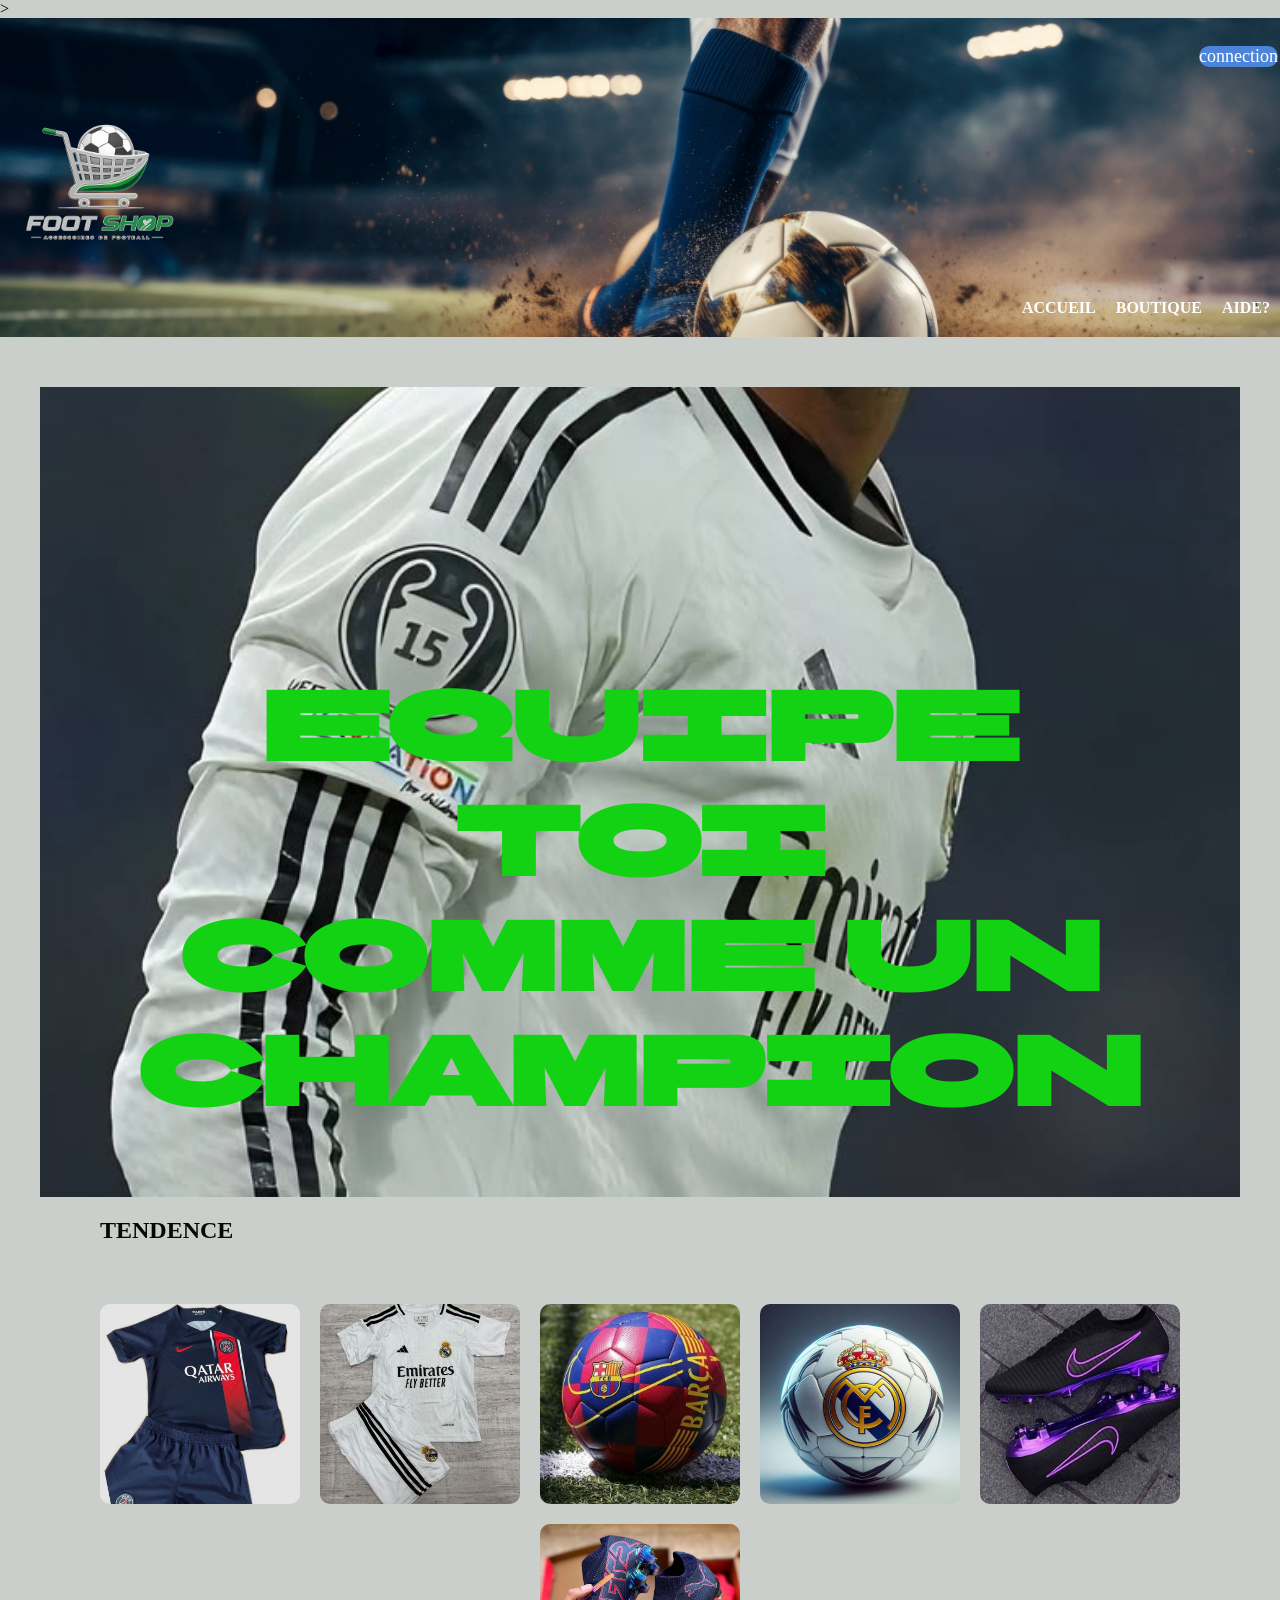
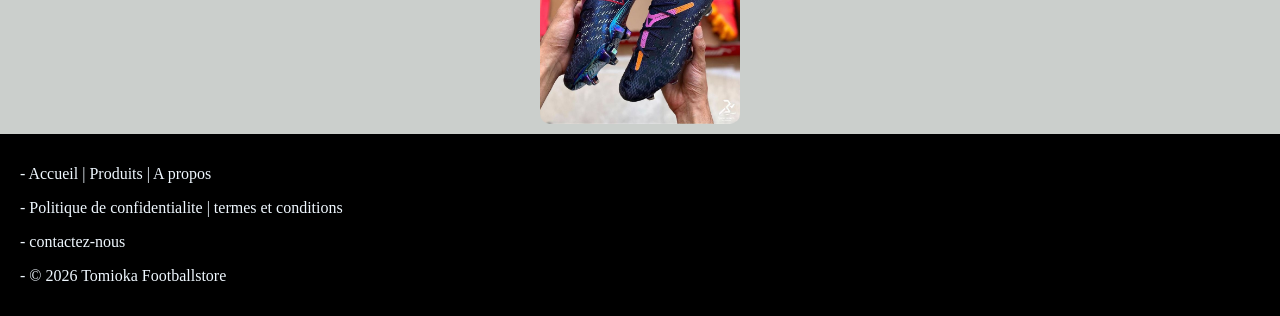
==== index.html @ eb0c0e54 "projet" ====
<!DOCTYPE html>
<html lang="en">

<head>
    <meta charset="UTF-8">
    <meta name="viewport" content="width=device-width, initial-scale=1.0">
    <link rel="stylesheet" href="css/style.css">
    <title>Accueil</title>
</head>>

<body>
    <header>
        <div class="connexion">
            <a href="creer-compte.html">
                <p class="creer-compte">connection</p>
            </a>
        </div>
        <img class="background-image" src="./img/logo3.png" alt="Logo">
        <nav>
            <a href="#">ACCUEIL</a>
            <a href="boutique.html">BOUTIQUE</a>
            <a href="paiement.html">AIDE?</a>
        </nav>

    </header>
    <section class="acceuil">
        <div class="presentation">
            <P>EQUIPE TOI COMME UN CHAMPION</P>
        </div>
        <div class="joueurs">
            <img src="./img/j1.jpeg" alt="joueur 1" class="active">
            <img src="./img/j4.jpeg" alt="joueur 4">
            <img src="./img/j5.jpeg" alt="joueur 5">
        </div>
        <h1>TENDENCE</h1>
        <section class="article-tendence">
            <div><a href="boutique.html"><p>voir dans la boutique</p></a> <img src="./img/fm1.jpeg" alt="paris saint germain"></div>
            <div><a href="boutique.html"><p>voir dans la boutique</p></a> <img src="./img/fm4.jpeg" alt="real madrid"></div>
            <div><a href="boutique.html"><p>voir dans la boutique</p></a> <img src="./img/b3.jpeg" alt="barcelona"></div>
            <div><a href="boutique.html"><p>voir dans la boutique</p></a> <img src="./img/b5.jpeg" alt="real madrid"></div>
            <div><a href="boutique.html"><p>voir dans la boutique</p></a> <img src="./img/g5.jpeg" alt="g5"></div>
            <div><a href="boutique.html"><p>voir dans la boutique</p></a> <img src="./img/g7.jpeg" alt="g7"></div>
        </section>

    </section>

    <footer>
        <p>- Accueil | Produits | <a href="apropos.html">A propos</a></p>
        <p>- <a href="politique-de-confidentialite.html">Politique de confidentialite</a> | <a
                href="termes-et-conditions.html">termes et conditions</a></p>
        <P>- <a href="contacts.html">contactez-nous</a></P>
        <p>- &copy; 2026 Tomioka Footballstore</p>
    </footer>

    <script>
        let images = document.querySelectorAll(".joueurs img");
        let index = 0;

        setInterval(() => {

            images[index].classList.remove("active");

            index++;

            if (index >= images.length) {
                index = 0;
            }

            images[index].classList.add("active");

        }, 5000); // 5000 ms = 5 secondes

    </script>

</body>

</html>
---- css/style.css ----
body {
    margin: 0px;
    padding: 0px;
    background-color: rgb(203, 207, 204);
}

header {
    background-color: black;
    background-image: url(../img/baniere2.jpg);
    background-size: cover;
    background-position: center;
    object-fit: cover;
    color: aliceblue;
    padding-bottom: 10px;
    padding-top: 10px;
}

header .connexion {
    display: flex;
    justify-content: flex-end;
    gap: 5px;
    bottom: 200px;
    margin-right: 2px;
}

header .connexion a {
    text-decoration: none;
    color: white;
}

header .connexion .se-connecte {
    background-color: #1146a3;
    font-size: large;
    border-radius: 16px;
}

header .connexion .se-connecte:hover {
    background-color: #2456ad;
}

header .connexion .creer-compte {
    background-color: rgb(76, 132, 217);
    font-size: large;
    border-radius: 16px;
}

header .connexion .creer-compte:hover {
    background-color: rgb(58, 122, 219);
}

.joueurs {
    display: flex;
    justify-content: center;
    align-items: center;
    height: 100%;
    width: 100%;
    position: relative;
}

.joueurs img {
    width: 100%;
    height: 800px;
    object-fit: cover;
    object-position: center;
    display: none;
    margin: 50px auto 0;
}

@font-face {
    font-family: 'BBH';
    src: url(../font/BBH.ttf);
}

.presentation {
    text-align: center;
    position: absolute;
    top: 100%;
    margin-left: 50%;
    transform: translate(-50%, -50%);
    color: rgb(19, 210, 19);
    font-size: 7.5vw;
    font-weight: bold;
    z-index: 10;
    font-family: 'BBH';

}

.article-tendence {
    margin-top: 50px;
    text-align: center;
    display: flex;
    flex-wrap: wrap;
    justify-content: center;
}

.article-tendence div {
    position: relative;
    display: inline-block;
    margin: 10px;
}

.article-tendence img {
    width: 200px;
    height: 200px;
    object-fit: cover;
    object-position: center;
    border-radius: 10px;
    display: block;
}

.acceuil h1 {
    color: #070806;
    margin-left: 100px;
}
.article-tendence div p {
    position: absolute;
    top: 70%;
    left: 50%;
    transform: translate(-50%, -50%);
    background-color:coral;
    border-radius: 16px;
    color: white;
    font-size: 18px;
    font-weight: bold;
    opacity: 0;
}

.article-tendence div:hover p {
    opacity: 1;
}
.article-tendence div p:hover {
    background-color: white;
    color: coral;
}
.joueurs img {
    width: 100vw;
    max-width: 1200px;
    height: 90vh;
    object-fit: cover;
    object-position: center bottom;
    display: none;
    margin: 50px auto 0;
}

.joueurs img.active {
    display: block;
}

span {
    color: rgb(19, 210, 19);
}

.background-image {
    width: 200px;
    height: 200px;
    margin: 0;
}

header nav {
    display: flex;
    justify-content: flex-end;
    text-align: center;
    flex-wrap: wrap;
}

header nav a {
    color: white;
    border-radius: 10px;
    font-weight: bold;
    text-decoration: none;
    padding-bottom: 10px;
    padding-top: 10px;
    padding-left: 10px;
    padding-right: 10px;

}

header nav a:hover {
    background-color: rgb(19, 210, 19);
}

section h1 {
    color: #070806;
}

hr {
    background-color: #0f110c;
}

footer {
    background-color: black;
    color: aliceblue;
    padding-left: 20px;
    padding-top: 15px;
    padding-bottom: 15px;
}

footer p a {
    color: aliceblue;
    text-decoration: none;
}

footer p a:hover {
    text-decoration: underline;
}
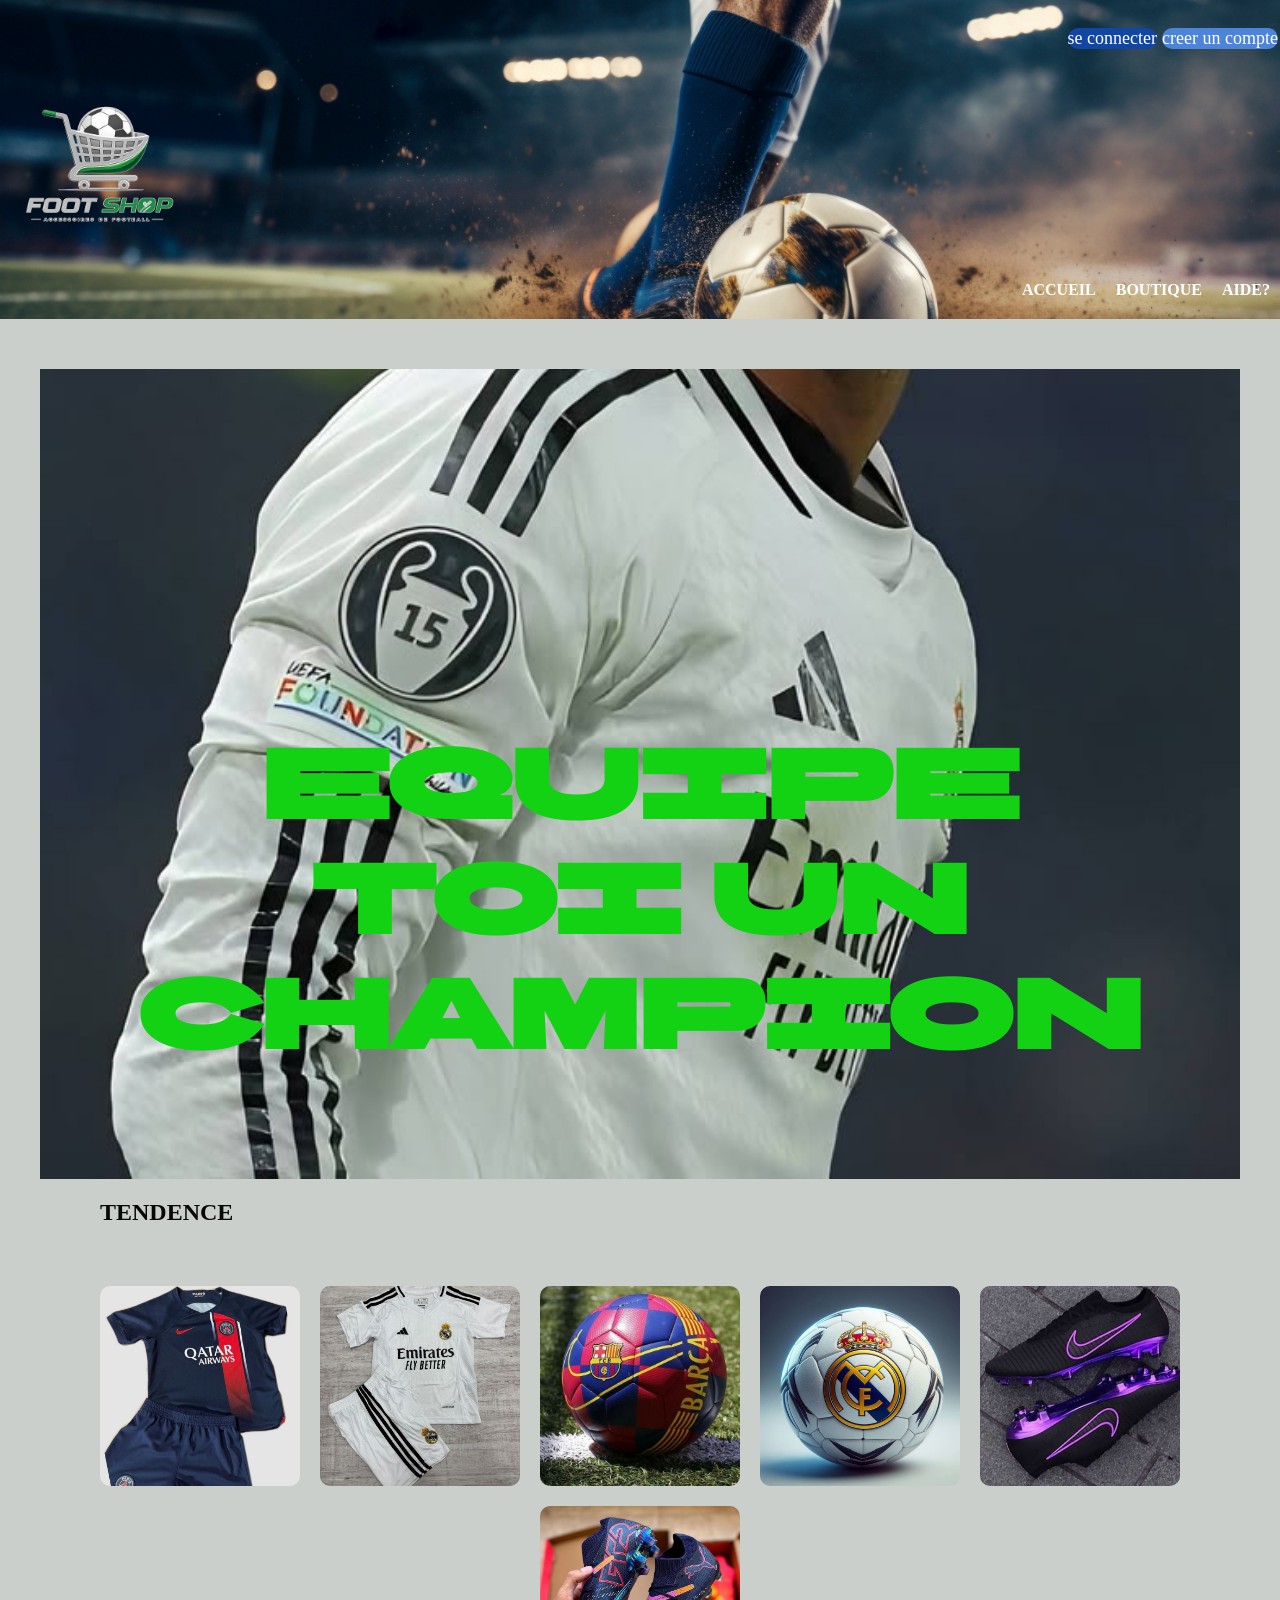
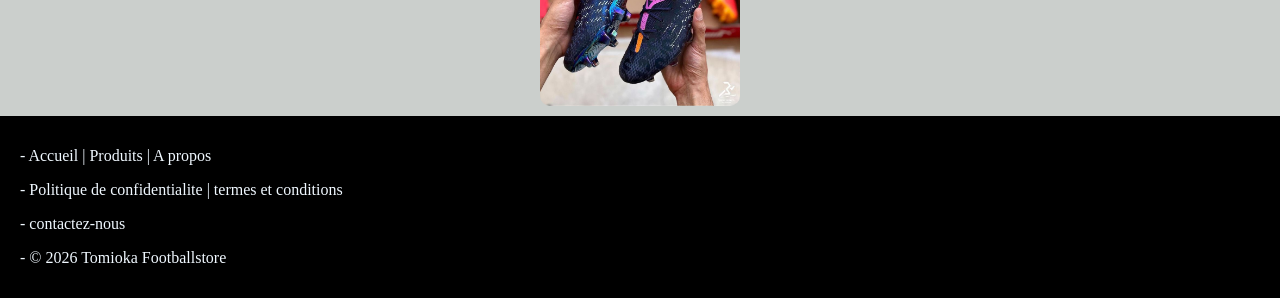
==== commit 3dbe17dd: "projet" ====
--- a/index.html
+++ b/index.html
@@ -6,13 +6,16 @@
     <meta name="viewport" content="width=device-width, initial-scale=1.0">
     <link rel="stylesheet" href="css/style.css">
     <title>Accueil</title>
-</head>>
+</head>
 
 <body>
     <header>
         <div class="connexion">
+            <a href="se-connecter.html">
+                <P class="se-connecte">se connecter</P>
+            </a>
             <a href="creer-compte.html">
-                <p class="creer-compte">connection</p>
+                <p class="creer-compte">creer un compte</p>
             </a>
         </div>
         <img class="background-image" src="./img/logo3.png" alt="Logo">
@@ -25,7 +28,7 @@
     </header>
     <section class="acceuil">
         <div class="presentation">
-            <P>EQUIPE TOI COMME UN CHAMPION</P>
+            <P>EQUIPE TOI UN CHAMPION</P>
         </div>
         <div class="joueurs">
             <img src="./img/j1.jpeg" alt="joueur 1" class="active">
